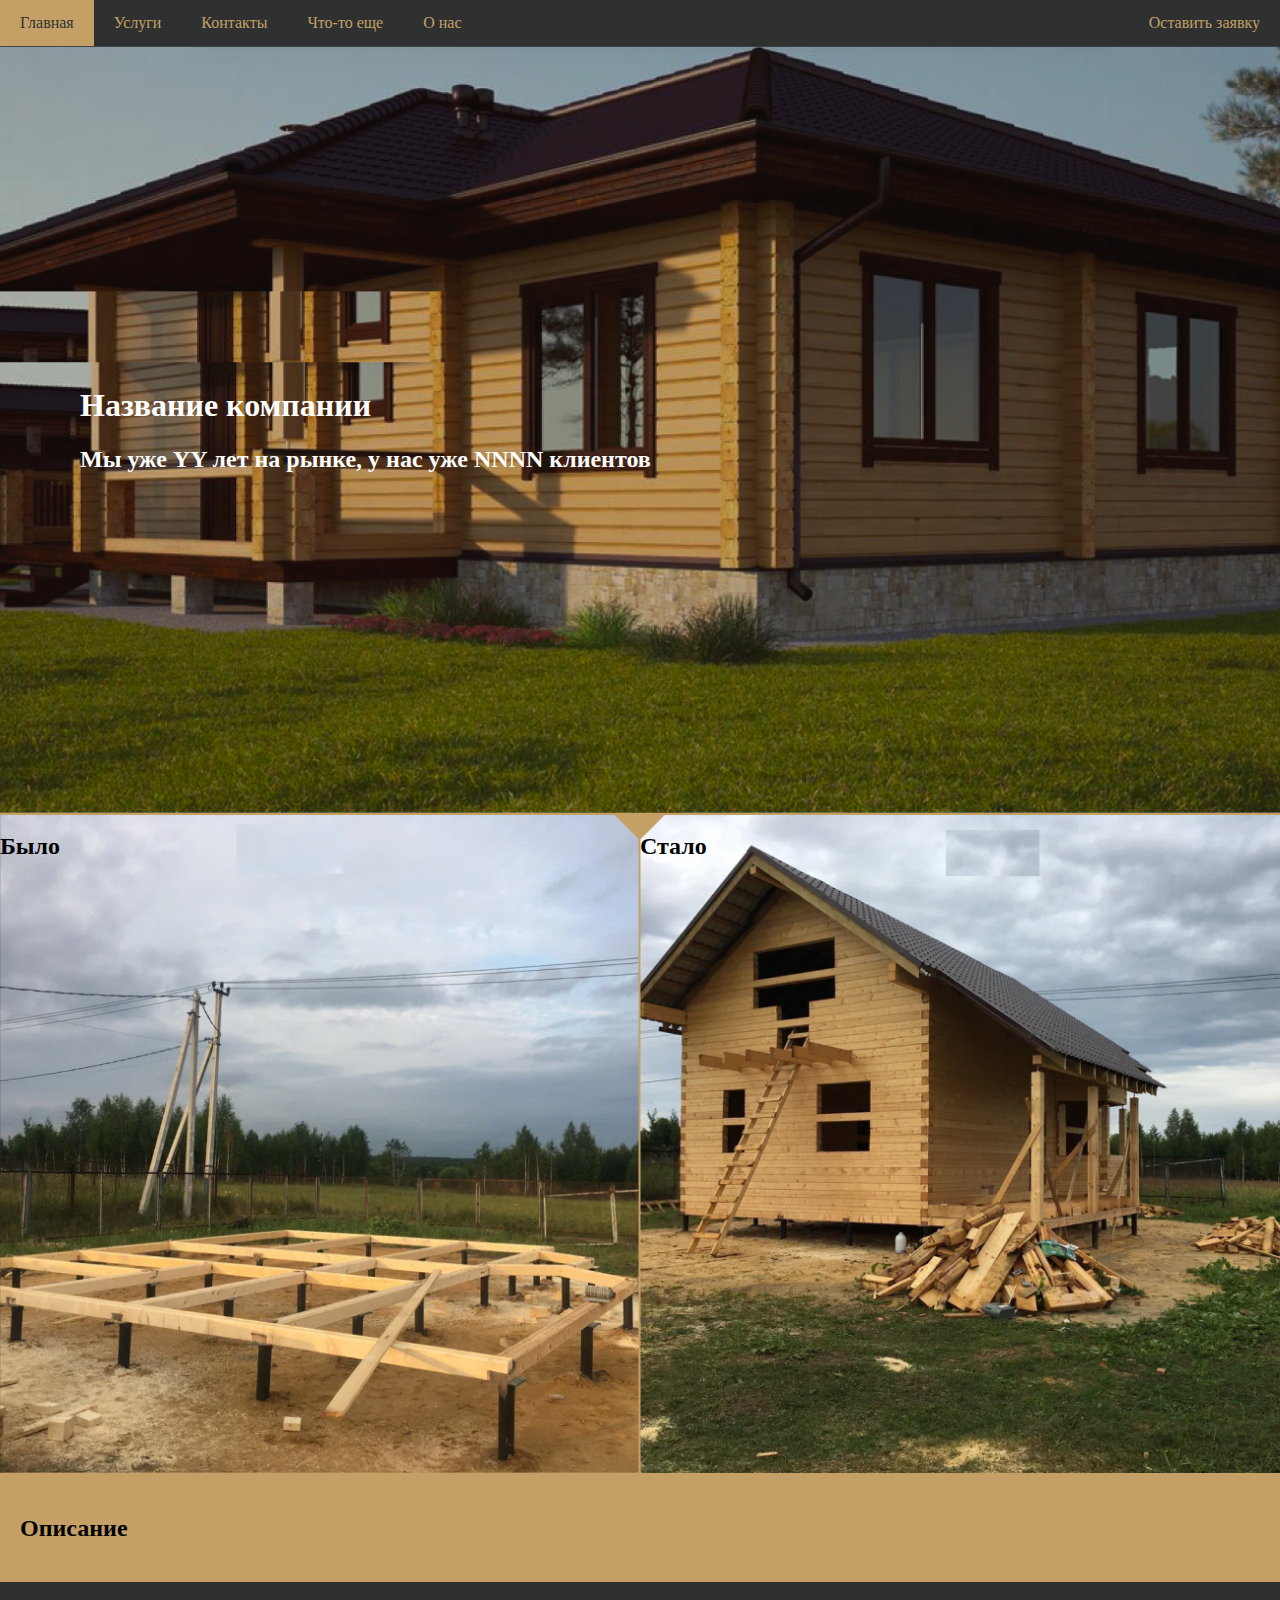
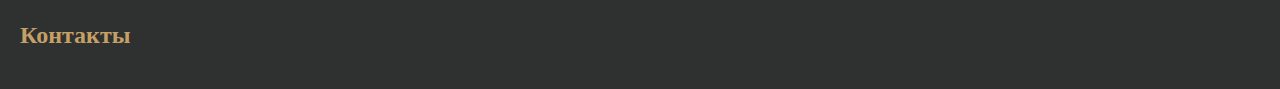
==== shared/index.html @ 3d6acb9d "Add files via upload" ====
<!DOCTYPE html>
<html lang="en">
<head>
<title>Название компании - Мы уже YY лет на рынке, у нас уже NNNN клиентов</title>
<link rel="stylesheet" href="styles.css">
<meta charset="UTF-8">
<meta name="viewport" content="width=device-width, initial-scale=1">
</head>
<body>

<div class="navbar">
  <a href="#top"> Главная </a>
  <a href="#usl"> Услуги </a>
  <a href="#cont"> Контакты </a>
  <a href="#more"> Что-то еще </a>
  <a href="#about"> О нас </a>
  <a href="mailto:alex-sh04@mail.ru" class="right"> Оставить заявку </a>
</div>

<div class="header">
  <h1>Название компании</h1>
  <h2>Мы уже YY лет на рынке, у нас уже NNNN клиентов</h2>
</div>

<div class="row">
  <div class="side">
      <h2>Было</h2>
      <img src="do.png">
  </div>
  <div class="side">
      <h2>Стало</h2>
      <img src="posle.png">
  </div>
  <div class="main">
    <h2> Описание </h2>
      <p> </p>
      
  </div>
</div>

<div class="footer">
  <h2>Контакты</h2>
</div>

</body>
</html>
---- shared/styles.css ----
* {
    box-sizing: border-box;
    transition: .5s;
}

body {
    margin: 0;
}

.header {
    text-align: left;
    background: center / cover no-repeat url("header.png");
    padding-inline: 80px;
    padding-block: 320px;
    color: white;
}

.navbar {
    overflow: hidden;
    background-color: #2F3130;
}

.navbar a {
    float: left;
    display: block;
    color: #C5A066;
    text-align: center;
    padding: 14px 20px;
    text-decoration: none;
    
}

.navbar a.right {
    float: right;
}

.navbar a:hover {
    background-color: #C5A066;
    color: #2F3130;
}

.row {  
    display: flex;
    flex-wrap: wrap;
}

.side {
    flex: 50%;
    background-color: #C5A066;
    color: black;
}

.side h2 {
    position: absolute;
    text-align: center;
}

.side img {
    width: 100%;
    height: 100%;
    object-fit: contain;
}

.main {
    flex: 100%;
    background-color: #C5A066;
    color: black;
    padding: 20px;
}

.footer {
    padding: 20px;
    text-align: left;
    background: #2F3130;
    color: #C5A066;
}

@media screen and (max-width: 700px) {
    .row {   
        flex-direction: column;
    }
}

@media screen and (max-width: 400px) {
    .navbar a {
        float: none;
        width:100%;
    }
}
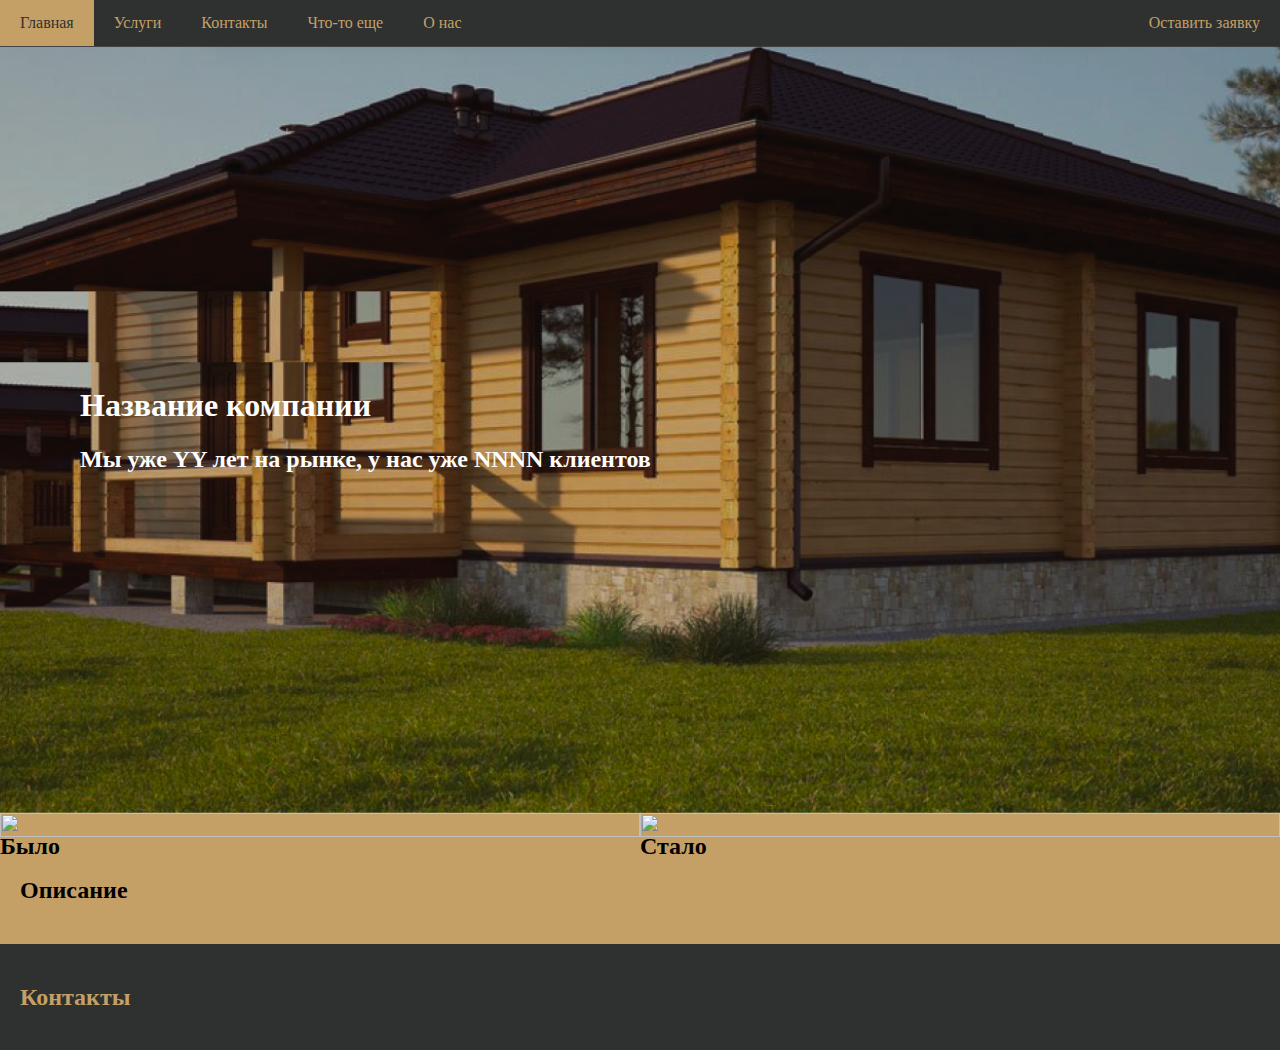
==== commit e547e1ed: "Новая версия сайта, в белом дизайне(можно изменить на другие цвета)" ====
--- a/shared/index.html
+++ b/shared/index.html
@@ -25,11 +25,11 @@
 <div class="row">
   <div class="side">
       <h2>Было</h2>
-      <img src="do.png">
+      <img src="main/do.png">
   </div>
   <div class="side">
       <h2>Стало</h2>
-      <img src="posle.png">
+      <img src="main/posle.png">
   </div>
   <div class="main">
     <h2> Описание </h2>
